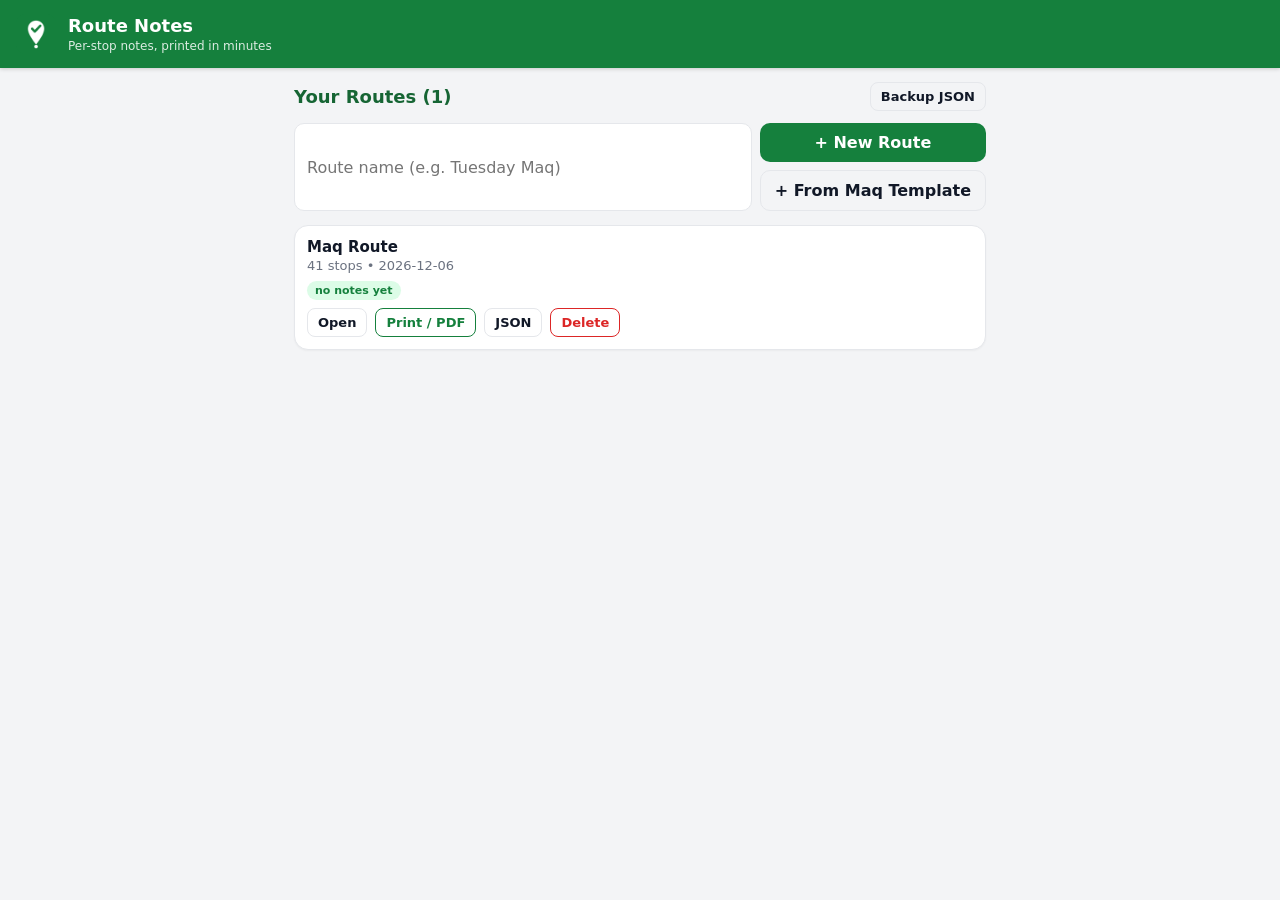
==== index.html @ 6816e2ab "Deploy Route Notes PWA" ====
<!DOCTYPE html>
<html lang="en">
<head>
<meta charset="UTF-8">
<meta name="viewport" content="width=device-width, initial-scale=1, viewport-fit=cover">
<meta name="theme-color" content="#15803d">
<meta name="description" content="U.S. AutoForce Route Notes - per-stop notes for delivery routes, print as PDF">
<title>Route Notes</title>
<link rel="manifest" href="manifest.webmanifest">
<link rel="icon" href="icons/icon-192.png" type="image/png">
<link rel="apple-touch-icon" href="icons/icon-192.png">
<link rel="stylesheet" href="styles.css">
</head>
<body>
<header class="app-header">
  <div class="brand">
    <img src="icons/icon-192.png" alt="" class="brand-logo">
    <div>
      <h1>Route Notes</h1>
      <p>Per-stop notes, printed in minutes</p>
    </div>
  </div>
</header>

<main id="view" class="view">
  <!-- Home + Route editor rendered by app.js -->
</main>

<div id="toast" class="toast" role="status"></div>

<script src="app.js"></script>
</body>
</html>
---- styles.css ----
:root {
  --green: #15803d;
  --green-dark: #166534;
  --green-soft: #dcfce7;
  --blue: #1d4ed8;
  --red: #dc2626;
  --red-soft: #fee2e2;
  --ink: #111827;
  --muted: #6b7280;
  --line: #e5e7eb;
  --bg: #f3f4f6;
  --card: #ffffff;
  --radius: 14px;
  --safe-bottom: env(safe-area-inset-bottom, 0px);
}

* { box-sizing: border-box; }

html, body {
  margin: 0;
  padding: 0;
  background: var(--bg);
  color: var(--ink);
  font-family: system-ui, -apple-system, "Segoe UI", Roboto, sans-serif;
  -webkit-tap-highlight-color: transparent;
}

body { padding-bottom: calc(28px + var(--safe-bottom)); }

.app-header {
  position: sticky;
  top: 0;
  z-index: 10;
  background: var(--green);
  color: #fff;
  padding: calc(14px + env(safe-area-inset-top, 0px)) 16px 14px;
  box-shadow: 0 1px 4px rgba(0,0,0,.18);
}
.brand { display: flex; align-items: center; gap: 12px; }
.brand-logo { width: 40px; height: 40px; border-radius: 10px; }
.brand h1 { margin: 0; font-size: 18px; line-height: 1.2; }
.brand p { margin: 2px 0 0; font-size: 12px; opacity: .85; }

.view { max-width: 720px; margin: 0 auto; padding: 14px 14px 24px; }

.card {
  background: var(--card);
  border: 1px solid var(--line);
  border-radius: var(--radius);
  padding: 14px;
  margin-bottom: 12px;
  box-shadow: 0 1px 2px rgba(0,0,0,.04);
}
.card-title {
  margin: 0 0 12px;
  font-size: 15px;
  color: var(--green-dark);
  border-bottom: 1px solid var(--line);
  padding-bottom: 8px;
}

.page-head { display: flex; align-items: center; justify-content: space-between; gap: 10px; margin-bottom: 12px; }
.page-title { margin: 0; font-size: 18px; color: var(--green-dark); }
.empty {
  background: var(--card);
  border: 1px dashed var(--line);
  border-radius: var(--radius);
  padding: 30px 16px;
  text-align: center;
  color: var(--muted);
  font-size: 14px;
}

/* new route */
.new-route { display: flex; gap: 8px; margin-bottom: 14px; }
.new-route input { flex: 1; min-width: 0; }
.route-actions { display: flex; flex-direction: column; gap: 8px; }

/* records / routes list */
.rec { padding: 12px; }
.rec-main { cursor: pointer; }
.rec-name { font-weight: 700; font-size: 15px; }
.rec-meta { color: var(--muted); font-size: 13px; margin-top: 2px; }
.rec-sub { margin-top: 6px; }
.badge { font-size: 11px; font-weight: 700; padding: 3px 8px; border-radius: 999px; }
.bad-ok { background: var(--green-soft); color: var(--green); }
.bad-ni { background: var(--red-soft); color: var(--red); }
.rec-actions { display: flex; flex-wrap: wrap; gap: 8px; margin-top: 10px; }

/* route editor */
.route-head { display: flex; justify-content: space-between; margin-bottom: 12px; }
.route-buttons { display: flex; flex-wrap: wrap; gap: 8px; }
.progress {
  position: relative;
  height: 26px;
  background: var(--line);
  border-radius: 999px;
  margin-bottom: 14px;
  overflow: hidden;
}
.progress-fill { height: 100%; background: linear-gradient(90deg, var(--green), #22c55e); transition: width .25s ease; }
.progress span {
  position: absolute; inset: 0;
  display: flex; align-items: center; justify-content: center;
  font-size: 11px; font-weight: 700; color: var(--ink);
}

/* stops */
.stop-card { padding: 0; overflow: hidden; }
.stop-head {
  display: flex; align-items: center; gap: 10px;
  padding: 12px 14px; cursor: pointer;
}
.stop-num {
  flex-shrink: 0;
  width: 28px; height: 28px;
  border-radius: 50%;
  background: var(--green-soft);
  color: var(--green-dark);
  font-weight: 700; font-size: 13px;
  display: flex; align-items: center; justify-content: center;
}
.stop-name { flex: 1; font-weight: 700; font-size: 14px; }
.cod {
  flex-shrink: 0;
  background: var(--red-soft); color: var(--red);
  font-size: 10px; font-weight: 700;
  padding: 2px 6px; border-radius: 6px;
}
.chev { flex-shrink: 0; color: var(--muted); font-size: 12px; }
.stop-body { padding: 0 14px 14px; border-top: 1px solid var(--line); padding-top: 12px; }
.stop-controls { display: flex; gap: 8px; margin-top: 8px; }
.cod-toggle { display: flex; align-items: center; gap: 8px; font-size: 14px; margin: 6px 0 10px; cursor: pointer; }
.cod-toggle input { width: auto; }

/* forms */
.field { display: block; margin-bottom: 10px; }
.field-label { display: block; font-size: 12px; font-weight: 600; color: var(--muted); margin-bottom: 4px; }
input, select, textarea {
  width: 100%;
  font: inherit;
  color: var(--ink);
  background: #fff;
  border: 1px solid var(--line);
  border-radius: 10px;
  padding: 10px 12px;
}
input:focus, select:focus, textarea:focus {
  outline: 2px solid var(--green);
  outline-offset: 1px;
  border-color: var(--green);
}
textarea.instr { resize: vertical; }
textarea.notes { resize: vertical; background: #fffbeb; border-color: #fcd34d; }

/* buttons */
.btn {
  font: inherit;
  font-weight: 600;
  border: none;
  border-radius: 10px;
  padding: 10px 14px;
  cursor: pointer;
  background: var(--line);
  color: var(--ink);
}
.btn.primary { background: var(--green); color: #fff; }
.btn.primary:active { background: var(--green-dark); }
.btn.ghost { background: transparent; border: 1.5px solid var(--line); }
.btn.primary-outline { color: var(--green); border-color: var(--green); }
.btn.danger { color: var(--red); border-color: var(--red); }
.btn.small { padding: 6px 10px; font-size: 13px; border-radius: 8px; }
.btn.big { font-size: 16px; padding: 14px; }
.btn:disabled { opacity: .4; cursor: default; }
.actions { display: grid; grid-template-columns: 1fr auto; gap: 10px; margin-top: 4px; }
.actions:has(.btn:only-child) { grid-template-columns: 1fr; }

/* toast */
.toast {
  position: fixed;
  left: 50%;
  bottom: calc(28px + var(--safe-bottom));
  transform: translateX(-50%) translateY(20px);
  background: #111827;
  color: #fff;
  padding: 10px 18px;
  border-radius: 999px;
  font-size: 14px;
  opacity: 0;
  pointer-events: none;
  transition: opacity .2s, transform .2s;
  z-index: 30;
  max-width: 90vw;
  text-align: center;
}
.toast.show { opacity: 1; transform: translateX(-50%) translateY(0); }
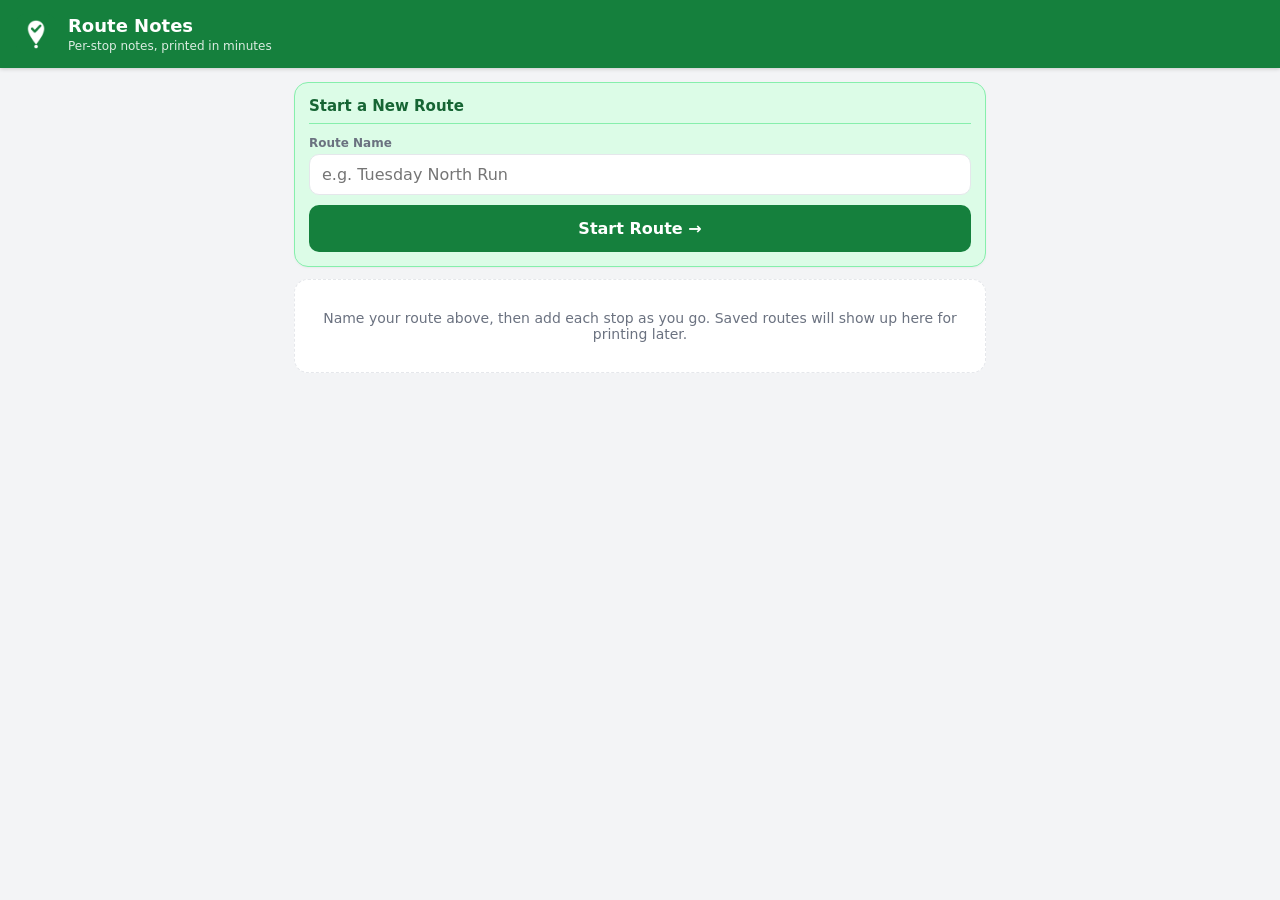
==== commit 7d1719ed: "iOS-friendly: IndexedDB storage + iOS PWA meta" ====
--- a/index.html
+++ b/index.html
@@ -5,6 +5,10 @@
 <meta name="viewport" content="width=device-width, initial-scale=1, viewport-fit=cover">
 <meta name="theme-color" content="#15803d">
 <meta name="description" content="U.S. AutoForce Route Notes - per-stop notes for delivery routes, print as PDF">
+<meta name="mobile-web-app-capable" content="yes">
+<meta name="apple-mobile-web-app-capable" content="yes">
+<meta name="apple-mobile-web-app-status-bar-style" content="black-translucent">
+<meta name="apple-mobile-web-app-title" content="Route Notes">
 <title>Route Notes</title>
 <link rel="manifest" href="manifest.webmanifest">
 <link rel="icon" href="icons/icon-192.png" type="image/png">
--- a/styles.css
+++ b/styles.css
@@ -72,9 +72,11 @@
 }
 
 /* new route */
-.new-route { display: flex; gap: 8px; margin-bottom: 14px; }
-.new-route input { flex: 1; min-width: 0; }
+.new-route-card { background: var(--green-soft); border-color: #86efac; }
+.new-route-card .card-title { color: var(--green-dark); border-color: #86efac; }
+.new-route-card .btn.primary { width: 100%; }
 .route-actions { display: flex; flex-direction: column; gap: 8px; }
+.field.extra textarea.instr { background: #f9fafb; font-size: 13px; color: var(--muted); }
 
 /* records / routes list */
 .rec { padding: 12px; }
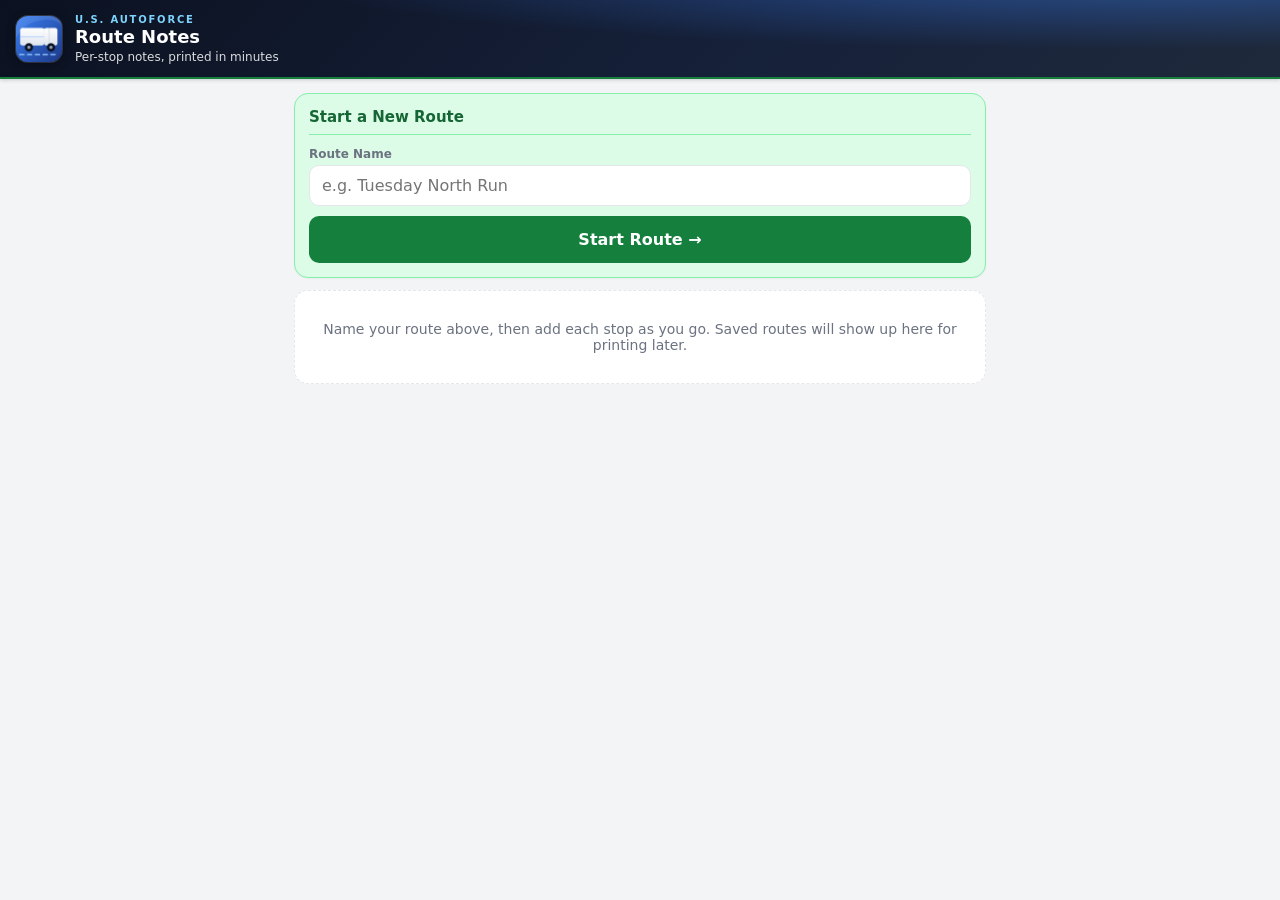
==== commit bc4a27e9: "Brand refresh: U.S. AutoForce logo, branded navy headers, new icons + print branding" ====
--- a/index.html
+++ b/index.html
@@ -9,8 +9,9 @@
 <meta name="apple-mobile-web-app-capable" content="yes">
 <meta name="apple-mobile-web-app-status-bar-style" content="black-translucent">
 <meta name="apple-mobile-web-app-title" content="Route Notes">
-<title>Route Notes</title>
+<title>U.S. AutoForce &middot; Route Notes</title>
 <link rel="manifest" href="manifest.webmanifest">
+<link rel="icon" href="icons/icon.svg" type="image/svg+xml">
 <link rel="icon" href="icons/icon-192.png" type="image/png">
 <link rel="apple-touch-icon" href="icons/icon-192.png">
 <link rel="stylesheet" href="styles.css">
@@ -18,8 +19,9 @@
 <body>
 <header class="app-header">
   <div class="brand">
-    <img src="icons/icon-192.png" alt="" class="brand-logo">
+    <img src="icons/icon-192.png" alt="U.S. AutoForce" class="brand-logo">
     <div>
+      <div class="brand-eyebrow">U.S. AutoForce</div>
       <h1>Route Notes</h1>
       <p>Per-stop notes, printed in minutes</p>
     </div>
--- a/styles.css
+++ b/styles.css
@@ -31,13 +31,17 @@
   position: sticky;
   top: 0;
   z-index: 10;
-  background: var(--green);
+  background:
+    radial-gradient(120% 170% at 88% -30%, rgba(59,130,246,.45) 0%, rgba(59,130,246,0) 55%),
+    linear-gradient(135deg, #0b1120 0%, #16213a 60%, #1e293b 100%);
   color: #fff;
-  padding: calc(14px + env(safe-area-inset-top, 0px)) 16px 14px;
+  padding: calc(14px + env(safe-area-inset-top, 0px)) 16px 13px;
+  border-bottom: 2px solid var(--green);
   box-shadow: 0 1px 4px rgba(0,0,0,.18);
 }
-.brand { display: flex; align-items: center; gap: 12px; }
-.brand-logo { width: 40px; height: 40px; border-radius: 10px; }
+.brand { display: flex; align-items: center; gap: 13px; }
+.brand-logo { width: 46px; height: 46px; border-radius: 12px; box-shadow: 0 2px 10px rgba(0,0,0,.35), 0 0 0 1px rgba(255,255,255,.18); }
+.brand-eyebrow { font-size: 10px; font-weight: 800; letter-spacing: 1.8px; text-transform: uppercase; color: #7dd3fc; margin-bottom: 1px; }
 .brand h1 { margin: 0; font-size: 18px; line-height: 1.2; }
 .brand p { margin: 2px 0 0; font-size: 12px; opacity: .85; }
 
@@ -196,3 +200,26 @@
   text-align: center;
 }
 .toast.show { opacity: 1; transform: translateX(-50%) translateY(0); }
+
+@media (prefers-color-scheme: dark) {
+  :root {
+    --green: #22c55e;
+    --green-dark: #4ade80;
+    --green-soft: #052e16;
+    --blue: #60a5fa;
+    --red: #f87171;
+    --red-soft: #450a0a;
+    --ink: #f3f4f6;
+    --muted: #9ca3af;
+    --line: #1f2937;
+    --bg: #0b1220;
+    --card: #111827;
+  }
+  input, select, textarea { background: #0b1220; }
+  .btn { background: #1f2937; }
+  .new-route-card { background: #052e16; border-color: #166534; }
+  .new-route-card .card-title { border-color: #166534; }
+  .field.extra textarea.instr { background: #0b1220; }
+  .stop-num { background: #052e16; }
+  textarea.notes { background: #451a03; border-color: #92400e; }
+}
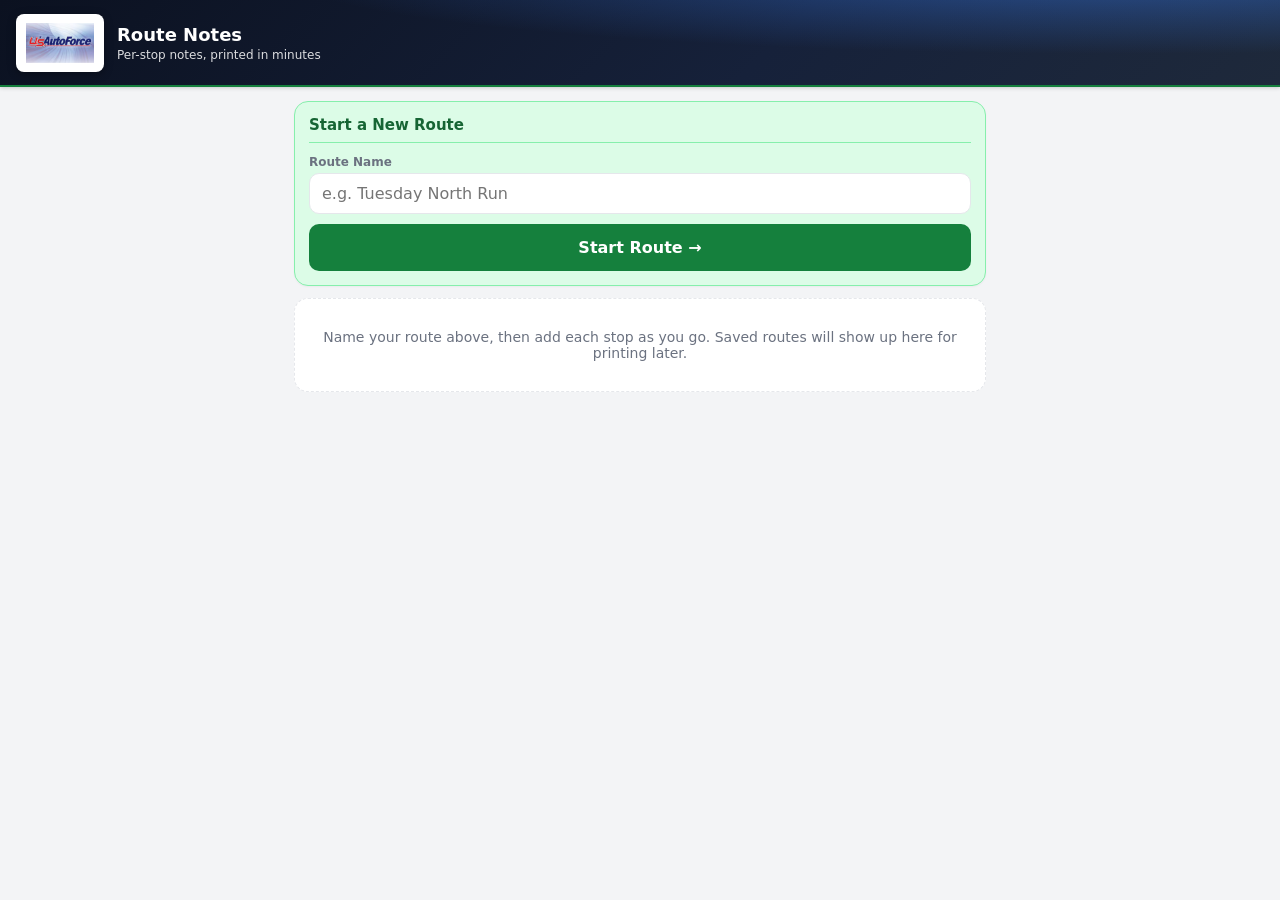
==== commit d0520fa2: "Use official U.S. AutoForce logo: header tile, icons, favicon, print headers + README banner" ====
--- a/index.html
+++ b/index.html
@@ -19,9 +19,8 @@
 <body>
 <header class="app-header">
   <div class="brand">
-    <img src="icons/icon-192.png" alt="U.S. AutoForce" class="brand-logo">
+    <img src="icons/logo-tile.png" alt="U.S. AutoForce" class="brand-logo">
     <div>
-      <div class="brand-eyebrow">U.S. AutoForce</div>
       <h1>Route Notes</h1>
       <p>Per-stop notes, printed in minutes</p>
     </div>
--- a/styles.css
+++ b/styles.css
@@ -40,8 +40,7 @@
   box-shadow: 0 1px 4px rgba(0,0,0,.18);
 }
 .brand { display: flex; align-items: center; gap: 13px; }
-.brand-logo { width: 46px; height: 46px; border-radius: 12px; box-shadow: 0 2px 10px rgba(0,0,0,.35), 0 0 0 1px rgba(255,255,255,.18); }
-.brand-eyebrow { font-size: 10px; font-weight: 800; letter-spacing: 1.8px; text-transform: uppercase; color: #7dd3fc; margin-bottom: 1px; }
+.brand-logo { width: 88px; height: 58px; border-radius: 8px; background: #fff; box-shadow: 0 2px 8px rgba(0,0,0,.35); }
 .brand h1 { margin: 0; font-size: 18px; line-height: 1.2; }
 .brand p { margin: 2px 0 0; font-size: 12px; opacity: .85; }
 
